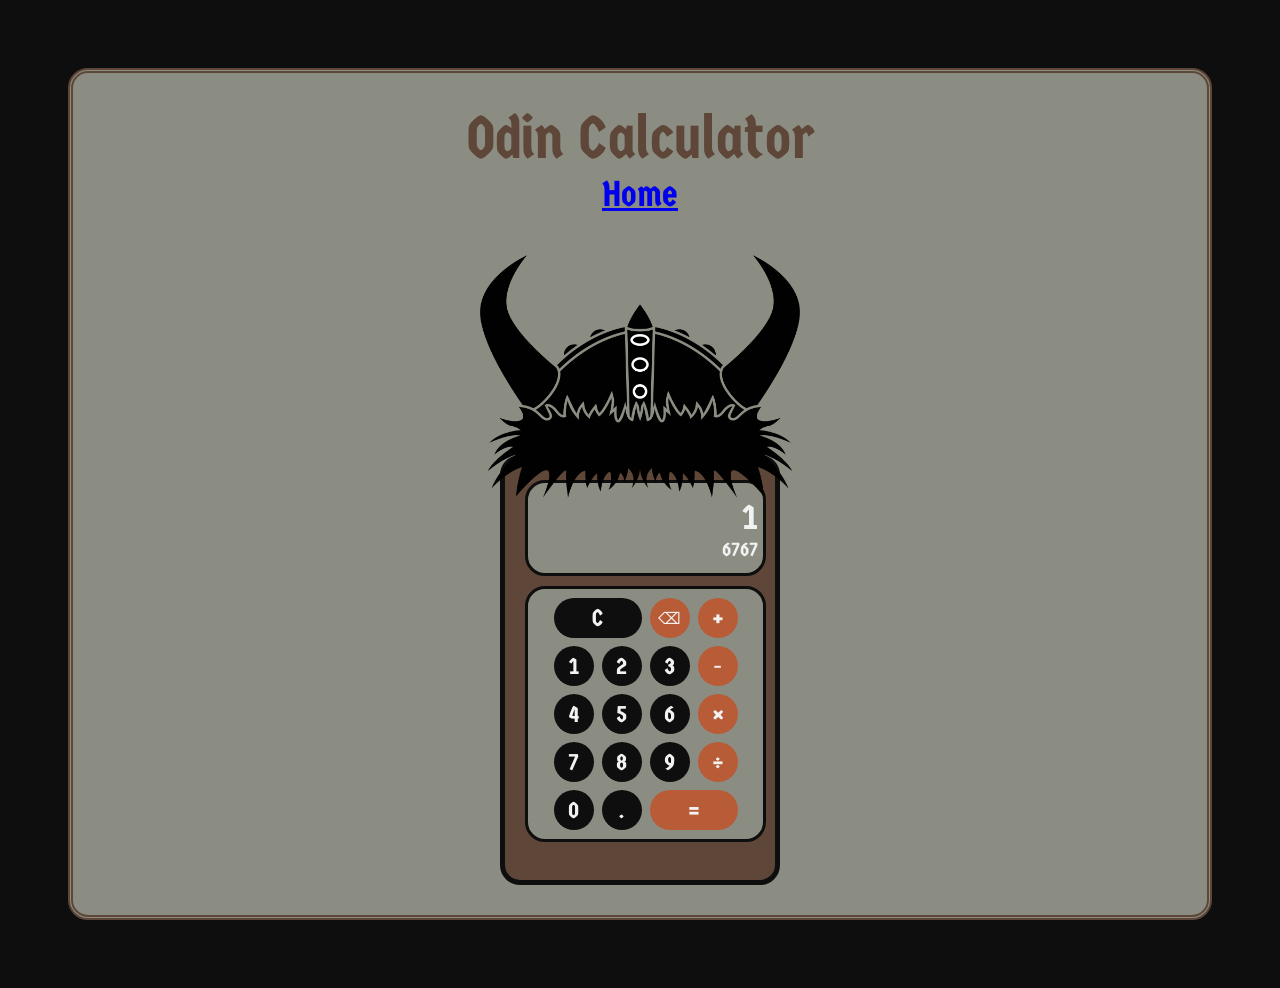
==== calculator.html @ 54352ef1 "first draft of odin-calculator project, got the basics up and running: numbers, operations, equals, " ====
<!DOCTYPE html>
<html lang="en">
<head>
    <meta charset="UTF-8">
    <meta name="viewport" content="width=device-width, initial-scale=1.0">
    <title>Odin Calculator</title>
    <link rel="stylesheet" href="style.css">
    <!-- <script src="scripts.js" type="module"></script> -->
</head>
<body class="odin-calculator-body">
    <div class="neutral-element calc-frame">
        <div class="neutral-element calc-title">Odin Calculator</div>
        <div class="neutral-element"><a href="javascript-notes.html">Home</a></div>
        <img src="./images/viking-hat.png" alt="Decorative image of a viking hat" width="320px" height="auto" class="calc-hat">
        <div class="neutral-element calc-box">
            <div class="calc-top neutral-element">
                <span id="calc-top-top">1</span>
                <span id="calc-top-bottom">6767</span>
            </div>
            <div class="calc-keypad neutral-element">
                <div class="neutral-element calc-row">
                    <button class="calc-button-rectangle calc-button" id="calc-clear">C</button>
                    <button class="calc-button-orange" id="calc-backspace">&#9003;</button>
                    <button class="calc-button-orange calc-operator" id="calc-plus">+</button>
                </div>
                <div class="neutral-element calc-row">
                    <button class="calc-button calc-number" id="calc-one">1</button>
                    <button class="calc-button calc-number" id="calc-two">2</button>
                    <button class="calc-button calc-number" id="calc-three">3</button>
                    <button class="calc-button-orange calc-operator" id="calc-minus">-</button>
                </div>
                <div class="neutral-element calc-row">
                    <button class="calc-button calc-number" id="calc-four">4</button>
                    <button class="calc-button calc-number" id="calc-five">5</button>
                    <button class="calc-button calc-number" id="calc-six">6</button>
                    <button class="calc-button-orange calc-operator" id="calc-times">&times;</button>
                </div>
                <div class="neutral-element calc-row">
                    <button class="calc-button calc-number" id="calc-seven">7</button>
                    <button class="calc-button calc-number" id="calc-eight">8</button>
                    <button class="calc-button calc-number" id="calc-nine">9</button>
                    <button class="calc-button-orange calc-operator" id="calc-divide">&divide;</button>
                </div>
                <div class="neutral-element calc-row">
                    <button class="calc-button calc-number" id="calc-zero">0</button>
                    <button class="calc-button" id="calc-decimal">.</button>
                    <button class="calc-button-orange calc-button-rectangle" id="calc-equals">=</button>
                </div>
            </div>
        </div>
    </div>
    <script src="scripts.js"></script>
</body>
---- style.css ----
@import url('https://fonts.googleapis.com/css2?family=Metal+Mania&display=swap');
@import url('https://fonts.googleapis.com/css2?family=Orbitron:wght@400..900&display=swap');
@import url('https://fonts.googleapis.com/css2?family=Germania+One&display=swap');


body {
  background: #FFEE8C;
  font-family: 'Copperplate', Verdana, Geneva, Tahoma, sans-serif;
}

button {
  background: #eee;
  border: 1px solid #008800;
  display: block;
  font-size: x-large;
  margin: 0px auto;
  
}

div {
  background: #eee;
  padding: 20px;
  margin: 40px;
  border: 5px solid #008800;
}

div.flaming-text {
  font-family: 'Metal Mania', sans-serif;
  font-size: 60px;
  color: #fff;
  text-align: center;
  background: #000;
  padding: 20px;
    text-shadow: 
    0 0 4px #fff, 
    0 -5px 4px #ff3, 
    2px -10px 6px #f90, 
    -2px -15px 11px #c33;
}

div.flaming-text#rps-ui-container {
  border: 5px solid #c33;
  margin: 10px;
}

div#rps-ui-scoreboard,
div#rps-ui-exit {
  align-self: center;
}

.neutral-div,
.neutral-element {
  all: revert;
}

.flex-element-horizontal {
  display: flex;
  justify-content: space-between;
  align-items: center;
}

.flex-element-vertical {
  display: flex;
  flex-direction: column;
  justify-content: space-between;
  /* align-items: center; */
}

.button-image {
  height: 100px;
  width: 100px;
  object-fit: cover;
  object-position: center;
  border: 5px solid #008800;
  border-radius: 20%;
  align-self: center;
  margin: 10px;
  display: block;
}

.unselected-button {
  opacity: 0.5;
  border: 5px solid #CC5500;
}

.selected-button-winner {
  opacity: 1;
  border: 5px solid #008800;
}

.selected-button-loser {
  opacity: 1;
  border: 5px solid #880000;
}

.title {
  background: #eee;
  padding: 20px;
  border: 5px solid #008800;
  margin: 40px;
  text-align: center;
}

.code {
  background: #333333;
  padding: 5px;
  border: 3px solid #008800;
  margin: 5px;
  color: lightblue;
  max-width: fit-content;
  font-family: 'Google Sans Code', sans-serif;
  display: inline-block;
}

.flex-item-one {
  flex-basis: 30%;
  flex-grow: 3;
  flex-shrink: 0;
  min-width: min-content;
}

.flex-item-two {
  flex-basis: 30%;
  flex-grow: 1;
  flex-shrink: 0;
  min-width: min-content;
}

.js-notes-container {
  all: revert;
  display: flex;
}

.left-col {
  flex: 1;
}

.right-col {
  flex: 3;
}

.sketch-body {
  background: #05060A;
  padding: 20px;
}

.sketch-frame {
  background: #1B1F3B;
  margin: 20px;
  padding: 20px;
  display: flex;
  flex-direction: column;
}

.sketch-title {
  background: #A9B3D6;
  border: 5px solid #2F3C7E;
  margin: 20px;
  padding: 20px;
  color: #1B1F3B;
  font-family: "Orbitron", sans-serif;
  font-size: 48px;
  font-weight: bold;
  text-align: center;
  flex-basis: 80px;
}

.sketch-settings-container {
  display: flex;
  gap: 40px;
  justify-content: center;
  flex-wrap: wrap;
}

.sketch-settings {
  font-size: 24px;
  align-self: center;
  flex-basis: 40px;
  margin: 10px;
}

.sketch-grid {
  background: #A9B3D6;
  border: 5px solid #2F3C7E;
  margin: 20px;
  padding: 20px;
  display: flex;
  justify-content: center;
}

.sketch-container {
  display: flex;
  flex-direction: column;
  width: min(90%, min(95vw, 95vh));
  height: min(95vw, 95vh);
  aspect-ratio: 1/1;
  background: #EDEEF2;

}

.sketch-row {
  all: revert;
  flex: 1, 1, auto;
  display: flex;
  margin: 0, auto;
  min-width: 0;
  min-height: 0;
  /* align-self: center; */
}

.sketch-cell {
  all: revert;
  background: #EDEEF2;
  flex: 1;
  border: 1px solid #A9B3D6;
  box-sizing: border-box;
  /* max-height: 100%;
  max-width: 100/16%; */
  aspect-ratio: 1 / 1;
}

.odin-calculator-body {
  background: #0E0E0E;
  padding: 30px;
  font-family: "Germania One", sans-serif;
  font-size: 36px;
}

.calc-frame {
  margin: 30px;
  padding: 30px;
  border: 5px double #5E4638;
  border-radius: 20px;
  background: #8C8D82;
  color: #F2F2F2;
  display: flex;
  flex-direction: column;
  align-items: center;
}

.calc-title {
  font-size: 60px;
  color: #5E4638;
}

.calc-box {
  border: 5px solid #0E0E0E;
  border-radius: 20px;
  background: #5E4638;
  width: 250px;
  height: 400px;
  margin-top: -80px;
  padding: 10px;
}

.calc-top {
  border: #0E0E0E 3px solid;
  margin: 10px;
  height: 80px;
  width: 225px;
  border-radius: 20px;
  padding: 5px;
  display: flex;
  justify-content: center;
  align-items: flex-end;
  background: #8C8D82;
  flex-direction: column;
}

.calc-hat {
  z-index: 1;
  width: 320px;
  height: auto;
}

.calc-keypad {
  border: #0E0E0E 3px solid;
  margin: 10px;
  height: 240px;
  width: 225px;
  border-radius: 20px;
  background: #8C8D82;
  padding: 5px;
  display: flex;
  flex-direction: column;
}

.calc-row {
  display: flex;
  justify-content: center;
  /* gap: 5px; */
  align-items: center;
}

.calc-button {
  border: none;
  border-radius: 20px;
  corner-shape: bevel;
  width: 40px;
  height: 40px;
  margin: 4px;
  background: #0E0E0E;
  display: flex;
  align-items: center;
  justify-content: center;
  color: #F2F2F2;
  font-family: "Germania One", sans-serif;

}

.calc-button-orange {
  border: none;
  border-radius: 20px;
  corner-shape: bevel;
  width: 40px;
  height: 40px;
  margin: 4px;
  background: #B85C38;
  display: flex;
  align-items: center;
  justify-content: center;
  color: #F2F2F2;
  font-family: "Germania One", sans-serif;
}

.calc-button-rectangle {
  width: 88px;
  height: 40px;
  border-radius: 20px;
  corner-shape: bevel;
}

#flex-body {
  display: flex;
  flex-wrap: wrap;
}

#calc-backspace {
  font-size: 16px;
}

#calc-top-top {
  
}

#calc-top-bottom {
  font-size: 20px;
}
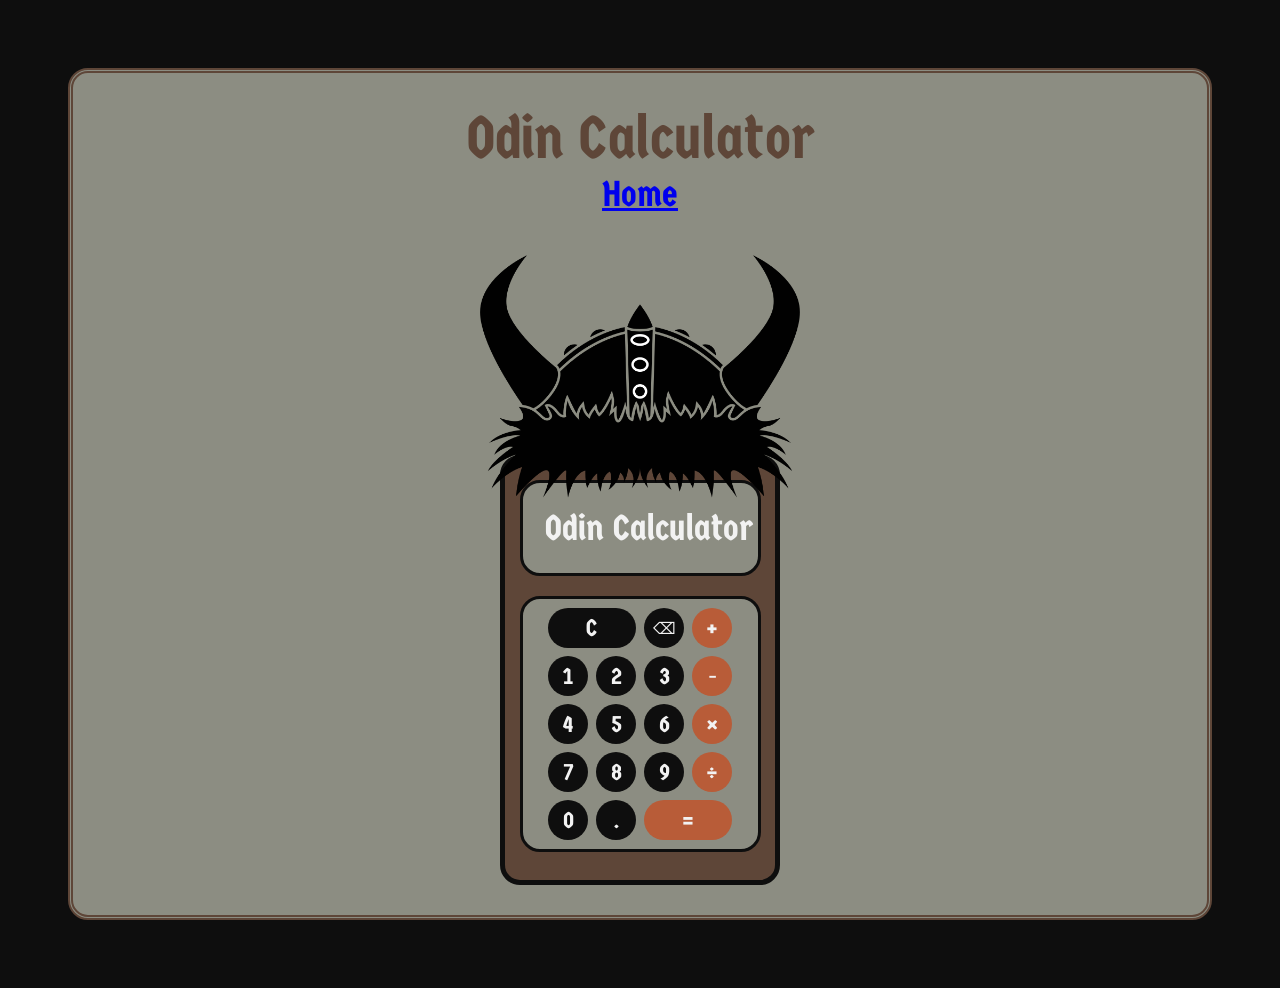
==== commit de1033f4: "finish first iteration of odin-calculator, including . backspace and clear buttons, keyboard support" ====
--- a/calculator.html
+++ b/calculator.html
@@ -8,19 +8,19 @@
     <!-- <script src="scripts.js" type="module"></script> -->
 </head>
 <body class="odin-calculator-body">
-    <div class="neutral-element calc-frame">
-        <div class="neutral-element calc-title">Odin Calculator</div>
+    <div class="neutral-element calc-frame" id="calc-frame">
+        <div class="neutral-element calc-title" id="calc-title">Odin Calculator</div>
         <div class="neutral-element"><a href="javascript-notes.html">Home</a></div>
-        <img src="./images/viking-hat.png" alt="Decorative image of a viking hat" width="320px" height="auto" class="calc-hat">
-        <div class="neutral-element calc-box">
+        <img src="./images/viking-hat.png" alt="Decorative image of a viking hat" width="320px" height="auto" class="calc-hat" id="calc-hat">
+        <div class="neutral-element calc-box" id="calc-box">
             <div class="calc-top neutral-element">
-                <span id="calc-top-top">1</span>
-                <span id="calc-top-bottom">6767</span>
+                <span id="calc-top-top">Odin Calculator</span>
+                <span id="calc-top-bottom"></span>
             </div>
             <div class="calc-keypad neutral-element">
                 <div class="neutral-element calc-row">
                     <button class="calc-button-rectangle calc-button" id="calc-clear">C</button>
-                    <button class="calc-button-orange" id="calc-backspace">&#9003;</button>
+                    <button class="calc-button" id="calc-backspace">&#9003;</button>
                     <button class="calc-button-orange calc-operator" id="calc-plus">+</button>
                 </div>
                 <div class="neutral-element calc-row">
--- a/style.css
+++ b/style.css
@@ -1,6 +1,7 @@
 @import url('https://fonts.googleapis.com/css2?family=Metal+Mania&display=swap');
 @import url('https://fonts.googleapis.com/css2?family=Orbitron:wght@400..900&display=swap');
 @import url('https://fonts.googleapis.com/css2?family=Germania+One&display=swap');
+@import url('https://fonts.googleapis.com/css2?family=Creepster&display=swap');
 
 
 body {
@@ -251,6 +252,9 @@
   height: 400px;
   margin-top: -80px;
   padding: 10px;
+  display: flex;
+  flex-direction: column;
+  align-items: center;
 }
 
 .calc-top {
@@ -265,6 +269,7 @@
   align-items: flex-end;
   background: #8C8D82;
   flex-direction: column;
+  text-align: center;
 }
 
 .calc-hat {
@@ -330,6 +335,11 @@
   corner-shape: bevel;
 }
 
+.calc-wrath {
+  font-family: "Creepster", sans-serif;
+  color: red;
+}
+
 #flex-body {
   display: flex;
   flex-wrap: wrap;
@@ -339,11 +349,7 @@
   font-size: 16px;
 }
 
-#calc-top-top {
-  
-}
-
 #calc-top-bottom {
-  font-size: 20px;
-}
-
+  font-size: 16px;
+}
+
